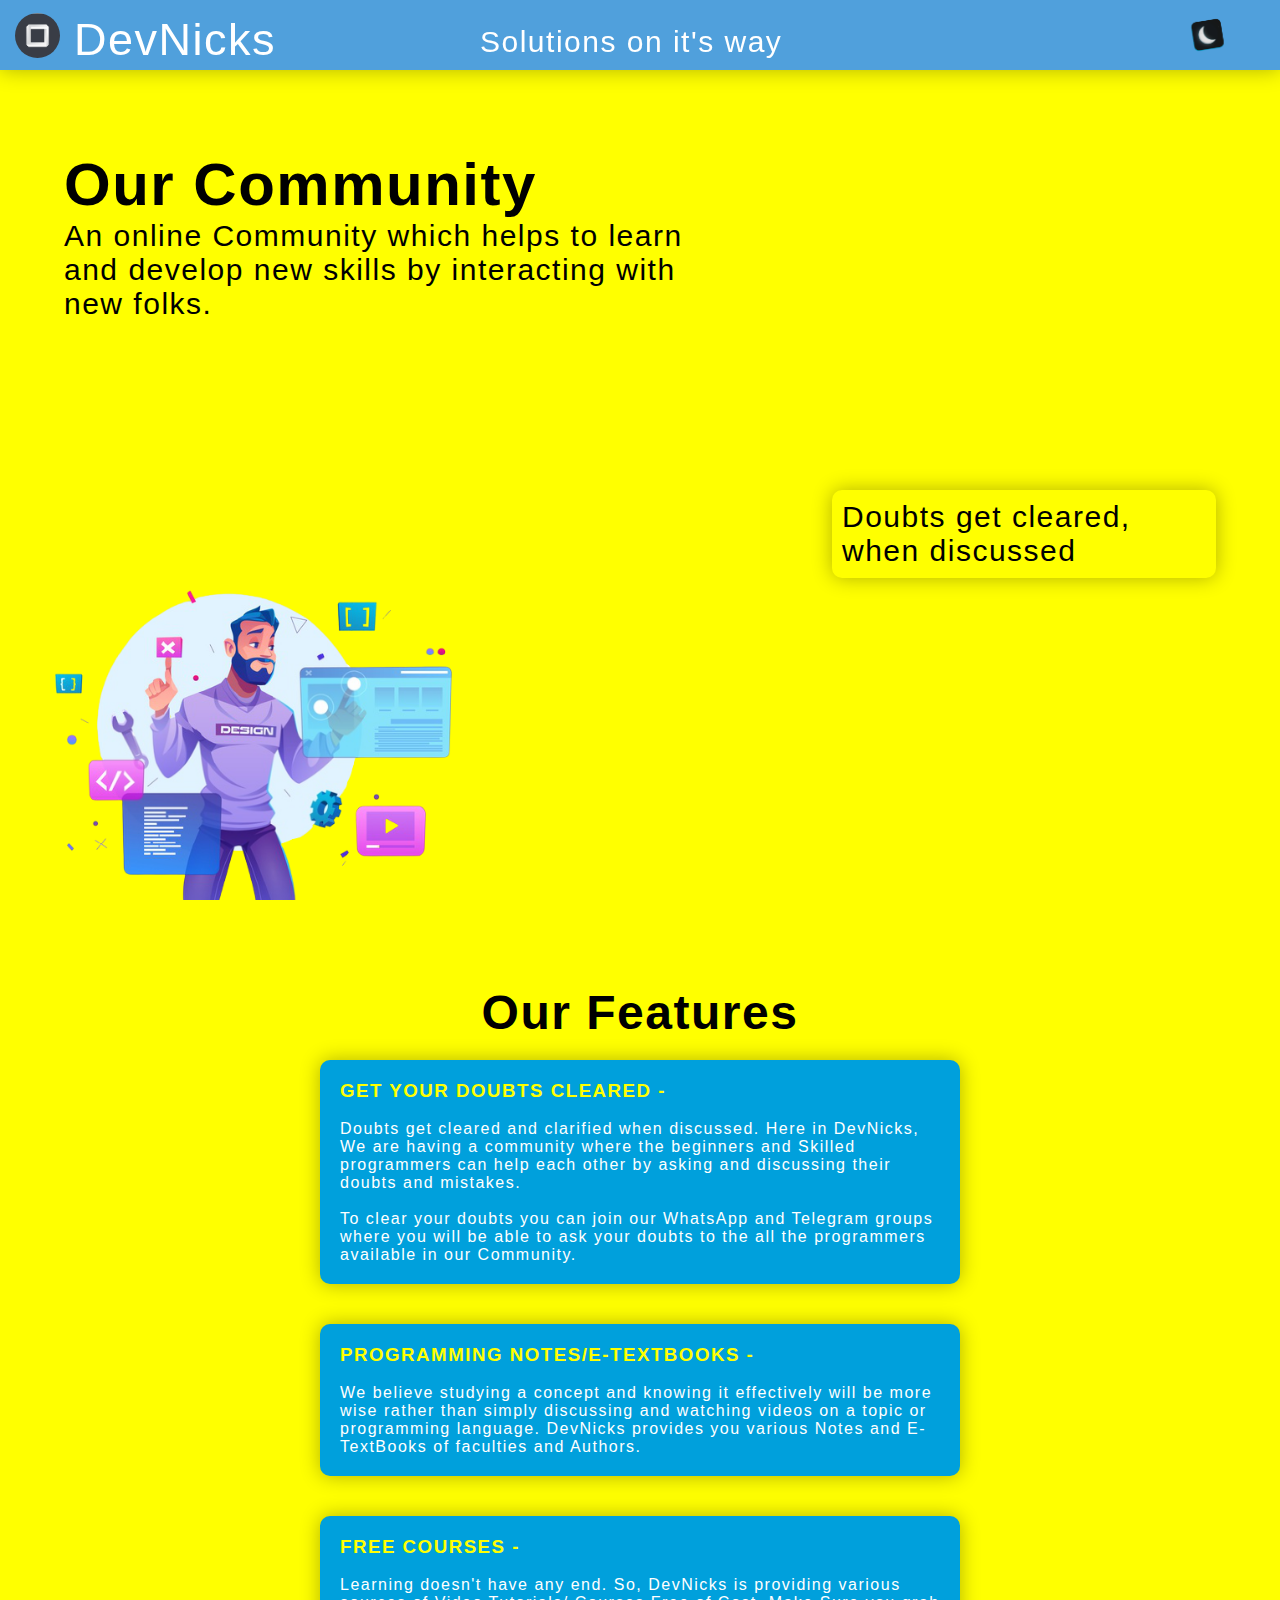
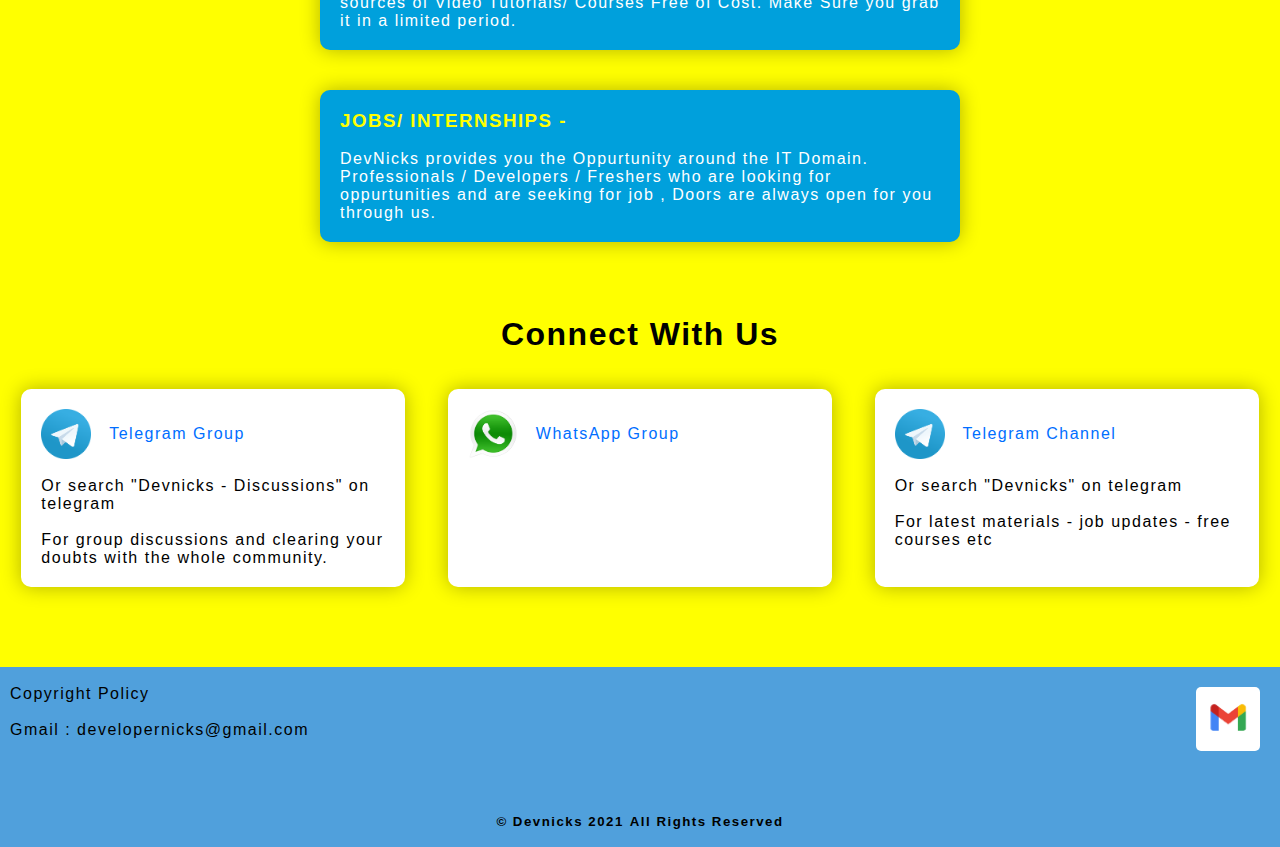
==== index.html @ c348b8a1 "first commit" ====
<!DOCTYPE html>
<html lang="en">

<head>
    <meta charset="UTF-8">
    <meta name="viewport" content="width=device-width, initial-scale=1.0">
    <link rel="stylesheet" href="devstyle.css">
    <link rel="icon" href="pictures/devnicks-logo.png" type="icon">
    <title>Devnicks</title>
</head>

<body>
    <!-- go top button -->
    <div class="gtb"><a href="#">^</a></div>
    <!-- fixed header -->
    <div class="fixed-header">
        <div class="header-text">
            <a href="#"><img src="pictures/devnicks-logo.png" alt="devnicks-logo"> &nbsp<span>DevNicks</span></a>
        </div>
        <p>Solutions on it's way</p>
        <div class="dark-theme-btn">
            <img id="theme-img" src="pictures/dark-theme-icon.png" alt="Dark Theme">
        </div>
    </div>
    <!-- header background -->
    <div class="behind-header"></div>
    <!-- t&c , copyright policy -->
    <div class="popup-info cp">
        <div class="close-pi close-pi3">
            <div class="bar close1"></div>
            <div class="bar close2"></div>
        </div>
        <div class="popup-content">
            <h2>Copyright Policy</h2><br>
            <p>
                Here in DevNicks
                we follow some of the
                most important guidelines to
                help everyone who ever visits us
            </p><br>
            <ul>
                <li>This community is only for Enthusiastic Programmers for discussions - resources 
                    & doubts.
                      </li>
              
            </ul>
        </div>
    </div>
    <!-- <div class="popup-info tc">
        <div class="close-pi close-pi4">
            <div class="bar close1"></div>
            <div class="bar close2"></div>
        </div>
        <div class="popup-content">
            <h2>Terms & Conditions</h2><br>
            <p></p>
        </div>
    </div> -->
    <!-- home -->
    <div class="home">
        <!-- text animation -->
        <div class="text-holder1">
            <h1>Our Community</h1>
            <p> An online Community which helps to learn and develop new skills by interacting with new folks.</p>
        </div>
        <!-- image comes here -->
        <img src="pictures/home-pic1.png" alt="Developer" id="pic1">
        <!-- rotating text animation -->
        <div class="rotating-text-cards">
            <div class="text-holder">
                <p id="text2">Doubts get cleared, <br> when discussed</p>
            </div>
        </div>
    </div>
    <!-- home2 -->
    <div class="home2">
        <h2 id="home2-heading">Our Features</h2>
        <div class="card">
            <h3>GET YOUR DOUBTS CLEARED - </h3><br>
            <p>Doubts get cleared and clarified when discussed. Here in DevNicks, We are having a community where the
                beginners and Skilled programmers can help each other by asking and discussing their doubts and mistakes.
            </p>
            <br>
            <p>To clear your doubts you can join our WhatsApp and Telegram groups where you will be able to ask your
                doubts to the all the programmers available in our Community.</p>
        </div>
        <div class="card">
            <h3>PROGRAMMING NOTES/E-TEXTBOOKS - </h3><br>
            <p>We believe studying a concept and knowing it effectively will be more wise rather than simply discussing
                and watching videos on a topic or programming language. DevNicks provides you various Notes and
                E-TextBooks of faculties and Authors.</p>
        </div>
        <div class="card">
            <h3>FREE COURSES - </h3><br>
            <p>Learning doesn't have any end. So, DevNicks is providing various sources of Video Tutorials/ Courses Free
                of Cost. Make Sure you grab it in a limited period.</p>
        </div>
        <div class="card">
            <h3>JOBS/ INTERNSHIPS -</h3><br>
            <p>DevNicks provides you the Oppurtunity around the IT Domain. Professionals / Developers / Freshers who are
                looking for oppurtunities and are seeking for job , Doors are always open for you through us. </p>
        </div>
    </div>

    <!-- connect us -->

    <div class="connect-us">
        <br>
        <br>
        <br>
        <h1>Connect With Us</h1>
        <br>
        <br>
        <div class="i-cont">
            <div class="conn-way">
                <div class="conn-txt">
                    <img src="pictures/telegram-logo.png">
                    <span>&nbsp</span>
                    <span>&nbsp</span>
                    <span>&nbsp</span>
                    <a href="https://t.me/devnicks_discussions" target="_blank">Telegram Group</a>
                </div>
                <br>
                <p>Or search "Devnicks - Discussions" on telegram</p>
                <br>
                <p>For group discussions and clearing your doubts with the whole community.</p>
            </div>
            <div class="conn-way">
                <div class="conn-txt">
                    <img src="pictures/whatsapp-logo.png">
                    <span>&nbsp</span>
                    <span>&nbsp</span>
                    <span>&nbsp</span>
                    <a href="https://chat.whatsapp.com/HdE4S4ByYO2B1ATIi5tz2g" target="_blank">WhatsApp Group</a>
                </div>
                <!-- <br>
                <p></p> -->
            </div>
            <div class="conn-way">
                <div class="conn-txt">
                    <img src="pictures/telegram-logo.png">
                    <span>&nbsp</span>
                    <span>&nbsp</span>
                    <span>&nbsp</span>
                    <a href="https://t.me/devnicks_official" target="_blank">Telegram Channel</a>
                </div>
                <br>
                <p>Or search "Devnicks" on telegram</p>
                <br>
                <p>For latest materials - job updates - free courses etc</p>
            </div>
        </div>
    </div>







    <!-- footer -->
    <footer>
        <div class="footer-links">
            <div class="links1">
                <br>
                <a href="#cp-btn" id="cp-btn">Copyright Policy</a>
                <br>
                <!-- <a href="#tc-btn" id="tc-btn">Terms & Conditions</a> -->
                <p style="color: black;">Gmail : developernicks@gmail.com</p>
            </div>
        </div>
        <div class="footer-text">
            <h5>&#169 Devnicks 2021</h5>
            &nbsp;
            <h5>All Rights Reserved</h5>
        </div>
        <div class="social-icons">
            <div class="icon1">
                <!-- <a href="#" title="Instagram"><img src="pictures/ig-logo.png" alt="Instagram"></a> -->
                <a href="https://mail.google.com/mail/u/1/#inbox?compose=VpCqJRzRdbNdZDkkpVlrXVrzzkHkDpDtbdbDRvZtcRbvcXCvNHhdTmWxzRtMQRCtpNNWgHQ"
                    target="_blank" title="developernicks@gmail.com"><img src="pictures/gmail-logo.png" alt="Gmail"></a>
            </div>
        </div>
        </div>
    </footer>


    <script src="devscript.js"></script>
    <script src="dark-theme.js"></script>
</body>

</html>
---- devstyle.css ----
*{
    margin: 0;
    padding: 0;
    box-sizing: border-box;
    letter-spacing: 1.5px;
    outline: none;
    font-family: Bahnschrift , -apple-system, BlinkMacSystemFont, 'Segoe UI', Roboto, Oxygen, Ubuntu, Cantarell, 'Open Sans', 'Helvetica Neue', sans-serif;
}

html{
    scroll-behavior: smooth;
}

body{
    overflow-x: hidden;
    background: yellow;
}

a{
    text-decoration: none;
    color: rgb(0, 110, 255);
    font-weight: 500;
}

a:hover{
    color: rgb(243, 49, 49);
}

li{
    transition: 0.5s ease;
}

/* go to top btn */
.gtb{
    position: fixed;
    bottom: 20px;
    right: -40px;
    background: white;
    height: 30px;
    width: 30px;
    border-radius: 50%;
    border: 2px solid black;
    background: black;
    font-size: 30px;
    text-align: center;
    transition: 0.5s ease;
    z-index: 10;
}

.gtb-a{
    right: 20px;
}

.gtb a{
    color: black;
    transform: translate(5%,5%);
    font-weight: 700;
}

.gtb:hover{
    background: white;
}

/* cross bars */
.bar{
    height: 4px;
    width: 20px;
    background: black;
    margin: 2px;
    margin-top: 4px;
    transition: 0.5s ease;
}


/* popup info tab */

.popup-info{
    width: 62vw;
    /* position: absolute; */
    position: fixed;
    background: white;
    top: 20vh;
    z-index: 200;
    right: 200vw;
    transition: 0.5s ease;
    border-radius: 10px;
    padding-top: 35px;
    padding-left: 20px;
    padding-right: 20px;
    box-shadow: 0 0 20px 0 rgba(0, 0, 0, 0.3);
}

.popup-content{
    display: flex;
    justify-content: space-around;
    align-items: center;
    padding-bottom: 35px;
    color: black;
    flex-direction: column;
}

.pcontent{
    display: flex;
    flex-direction: row;
    justify-content: space-around;
    width: 60vw;
}

.close-pi{
    cursor: pointer;
    position: absolute;
    right: 10px;
    top: 10px;
}

.close1{
    transform: rotate(45deg) translate(0,5px);
}

.close2{
    transform: rotate(-45deg) translate(0,-5px);
}

.cp-a{
    right: 20vw;
}

.cp .popup-content{
    display: flex;
    flex-direction: column;
}

.tc-a{
    right: 20vw;
}

.tc .popup-content{
    display: flex;
    flex-direction: column;
}

@media (max-width:600px){
    .cp-a{
        right: 8.5vw;
    }
    .tc-a{
        right: 8.5vw;
    }
}

@media (max-width: 600px){
    .popup-info{
        width: 80vw;
        bottom: 40vw;
    }

    .pcontent{
        width: 80vw;
    }
}

.popup-info a{
    text-align: center;
}

.popup-info img{
    height: 10vw;
}

/* header */

.fixed-header{
    position: fixed;
    width: 100%;
    height: 70px;
    display: flex;
    box-shadow: 0 0 20px 0 rgba(0, 0, 0, 0.3);
    z-index: 500;
    background: rgb(80, 160, 220);
    color: white;
    justify-content: left;
    align-items: center;
}

.fixed-header a{
    font-size: 5vh;
    color: white;
}

.dark-theme-btn {
    height: 70px;
    display: flex;
    align-items: center;
    position: absolute;
    right: 3vw;
    cursor: pointer;
    transition: 0.5s ease;
}

.dark-theme-btn img{
    height: 50px;
    transition: 0.5s ease;
}


.header-text img{
    height: 45px;
    border-radius: 50%;
}

.fixed-header li{
    list-style: none;
    margin-left: auto;
    margin-right: 2vw;
}


.header-text{
    display: flex;
    align-items: center;
    margin-left: 15px;
}

.fixed-header p{
    transform: translateY(20%);
    position: absolute;
    font-size: 30px;
    width: 350px;
    right: calc(50vw - 190px);
}

.header-text a{
    display: flex;
    align-items: center;
    font-size: 45px;
}

.header-text a span{
    transform: translateY(5px);
}

@media (max-width: 920px) {
    .fixed-header p{
        display: none;
    }
}


@media (max-width: 600px) {
.header-text a{
    font-size: 35px;
}


}

.behind-header{
    height: 70px;
    width: 100%;
}

/* home */


.home{
    height: calc(100vh - 60px);
    display: flex;
    align-items: center;
    background: transparent;
    font-size: 30px;
}

@media(max-width: 800px){
    .home{
        font-size: 20px;
    }
}

#pic1{
    width: 40vw;
    position: absolute;
    z-index: 0;
    bottom: 0;
    z-index: 6;
}

@media (max-width: 600px){
    #pic1{
        width: 80vw;
        bottom: 30vw;
    }
}


/* some text animation */

.text-holder1{
    /* position: absolute; */
    margin-bottom: 0;
    margin-left: 5vw;
    opacity: 0;
    transition: 1s ease;
    z-index: 5;
}

.text-holder1 p{
    width: 50vw;
}

.text-holder1a{
    /* position: absolute; */
    z-index: 5;
    opacity: 1;
    margin-left: 5vw;
    margin-bottom: calc(70vh - 120px);
}

/* rotating text animation */

#text2{
    box-shadow: 0 0 20px 0 rgba(0, 0, 0, 0.3);
    border-radius: 10px;
    padding: 10px;
}


.text-holder{
    width: 30vw;
    position: absolute;
    transition: 0.5s ease;
    right: 5vw;
}

.text-holder2{
    transform: translateY(50px);
    opacity: 0;
}

/* all media queries are done below this point */

@media (max-width: 600px){

/* home */
    
    .home{
        display: flex;
        flex-direction: column;
        align-items: center;
        justify-content: center;
    }


.text-holder1{
    left: auto;
    right: auto;
}

.text-holder1a{
    left: auto;
    right: auto;
}

.text-holder{
    bottom: 2vw;
    width: 80vw;
}

}



/* home 2 */

#home2-heading{
    font-size: 3rem;
}

.home2{
    /* height: 100vh; */
    display: flex;
    flex-direction: column;
    align-items: center;
    padding-top: 75px;
}

.home2 .card{
    width: 50vw;
    text-align: left;
    padding: 20px;
    box-shadow: 0 0 20px 0 rgba(0, 0, 0, 0.3);
    border-radius: 10px;
    margin: 20px;
    background: rgb(0, 160, 220);
    color: yellow;
}

.card p{
    color: white;
    font-weight: 450;
}

@media (max-width: 600px){
    .home2 .card {
        width: 80vw;
    }
}

/* connect us */

.connect-us{
    text-align: center;
}

.i-cont{
    display: flex;
    justify-content: space-around;
    width: 100vw;
    text-align: left;
}

.i-cont p{
    /* width: 20vw; */
    color: black;
}

.conn-way{
    padding: 20px;
    background: white;
    box-shadow: 0 0 20px 0 rgba(0, 0, 0, 0.3);
    border-radius: 10px;
    width: 30vw;
    cursor: pointer;
}

.conn-way img{
    width: 50px;
    height: 50px;
}

.conn-txt{
    display: flex;
    align-items: center;
}

@media (max-width: 600px){
.i-cont{
    flex-direction: column;
    align-items: center;
}

    .conn-way{
        margin: 20px;
        width: 70vw;
    }
}




/* footer */

footer{
    height: calc(40px * 4.5);
    width: 100%;
    background: rgb(80, 160, 220);
    margin-top: 80px;
    display: flex;
    /* justify-content: space-around; */
    /* align-items: center;  */
    flex-direction: column;
    bottom: 0;
}

.footer-links{
    display: flex;
}

.links1{
    margin-left: 10px;
    display: flex;
    flex-direction: column;
    width: 50vw;
}

.footer-text{
    display: flex;
    flex-direction: row;
    justify-content: center;
    margin-bottom: 15px;
    margin-top: auto;
    color: black;
}

footer a{
    color: black;
}

footer a:hover{
    color: black;
}

.cp-a{
    right: 20vw;
}

.cp .popup-content{
    /* right: 20vw; */
    display: flex;
    flex-direction: column;
}

.tc-a{
    right: 20vw;
}

.tc .popup-content{
    /* right: 20vw; */
    display: flex;
    flex-direction: column;
}

@media (max-width:600px){
    .cp-a{
        right: 8.5vw;
    }
    .tc-a{
        right: 8.5vw;
    }
}

.social-icons{
    position: absolute;
    display: flex;
    flex-direction: column;
    right: 0;
    margin-top: 10px;
}
.social-icons a{
    margin: 10px;
}




.social-icons .icon1{
    margin: 10px;
}

.icon1 img{
    background: white;
    border-radius: 5px;
    padding: 2px;
    height: 5vw;
    width: 5vw;
}

@media (max-width:900px){
    .social-icons img{
        height: 10vw;
        width: 10vw;
    } 
}

/* theme settings */
.dark-mode{
    background: rgb(45, 30, 30);
    color: white;
}

.theme-button{
    transform: rotate(180deg);
}
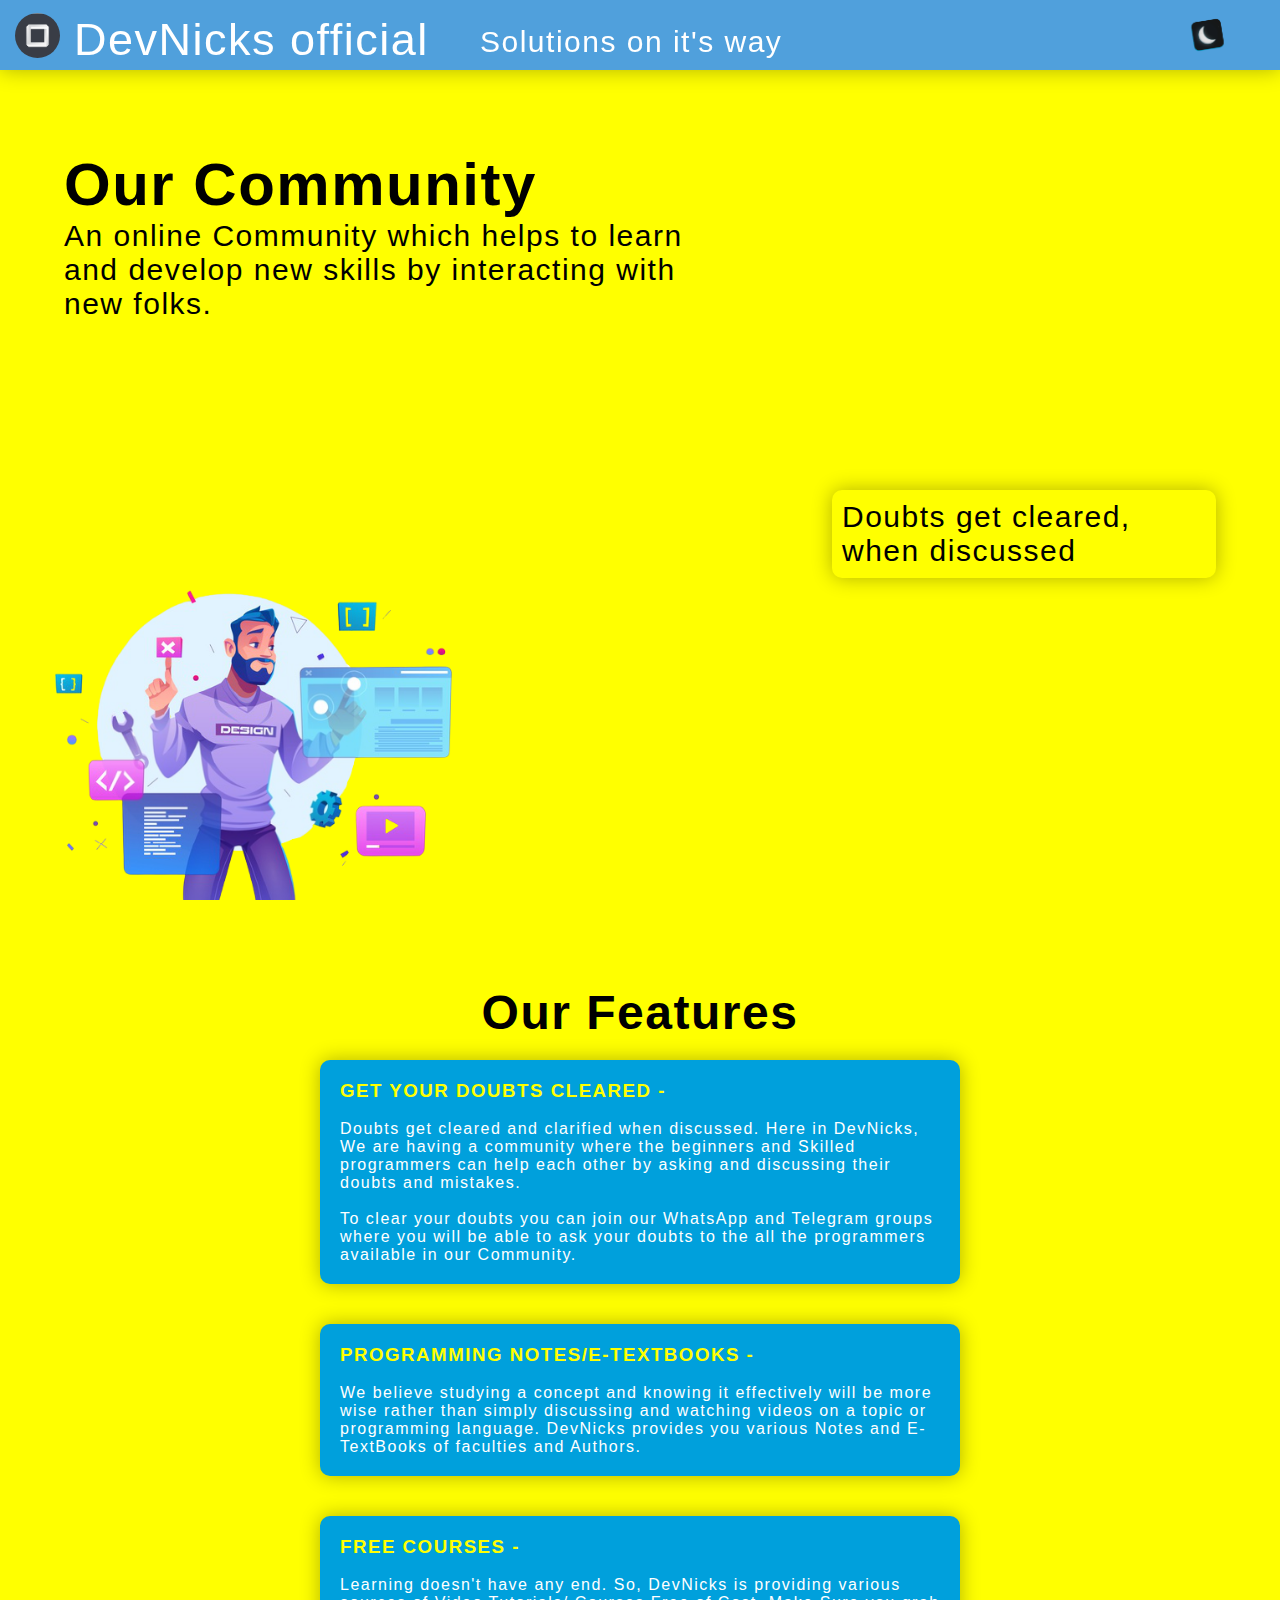
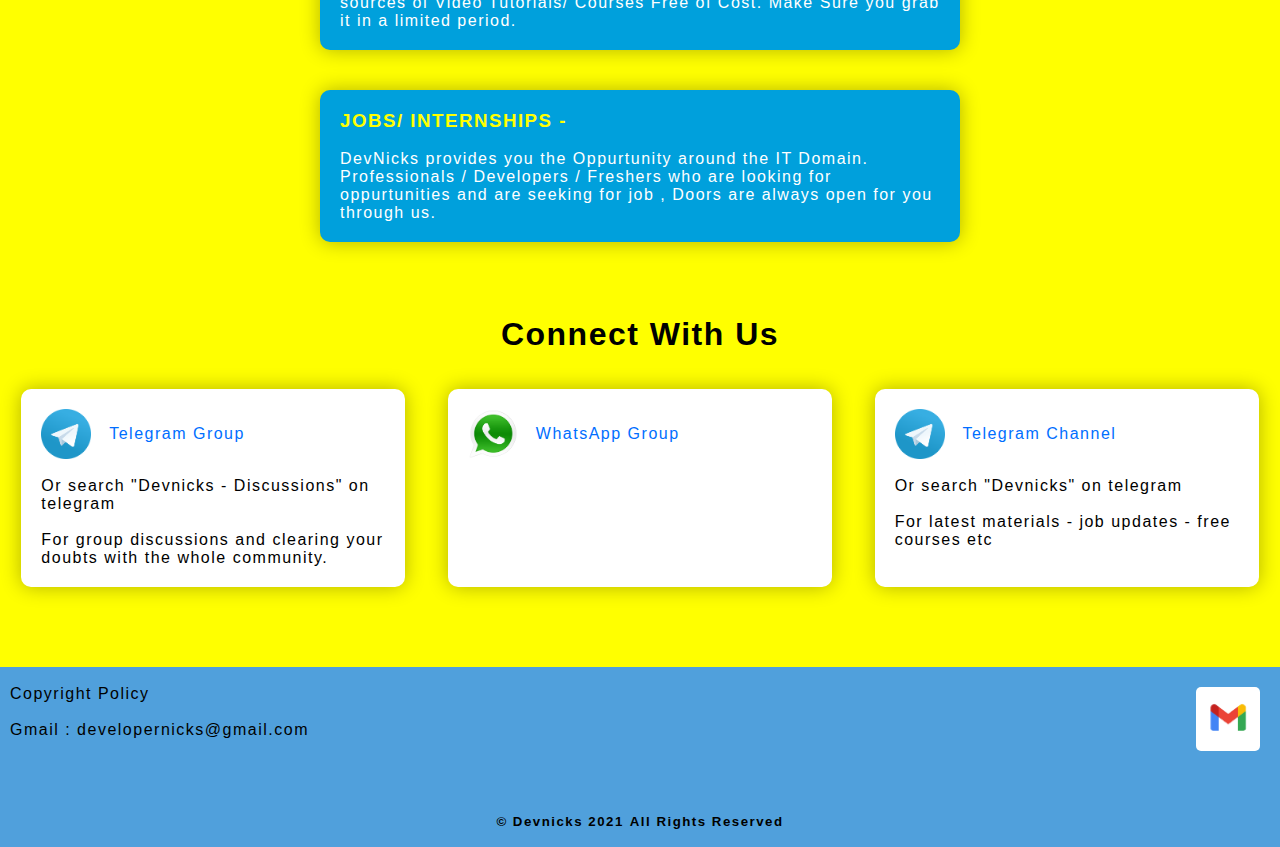
==== commit 0359d3a7: "Update index.html" ====
--- a/index.html
+++ b/index.html
@@ -15,7 +15,7 @@
     <!-- fixed header -->
     <div class="fixed-header">
         <div class="header-text">
-            <a href="#"><img src="pictures/devnicks-logo.png" alt="devnicks-logo"> &nbsp<span>DevNicks</span></a>
+            <a href="#"><img src="pictures/devnicks-logo.png" alt="devnicks-logo"> &nbsp<span>DevNicks official</span></a>
         </div>
         <p>Solutions on it's way</p>
         <div class="dark-theme-btn">
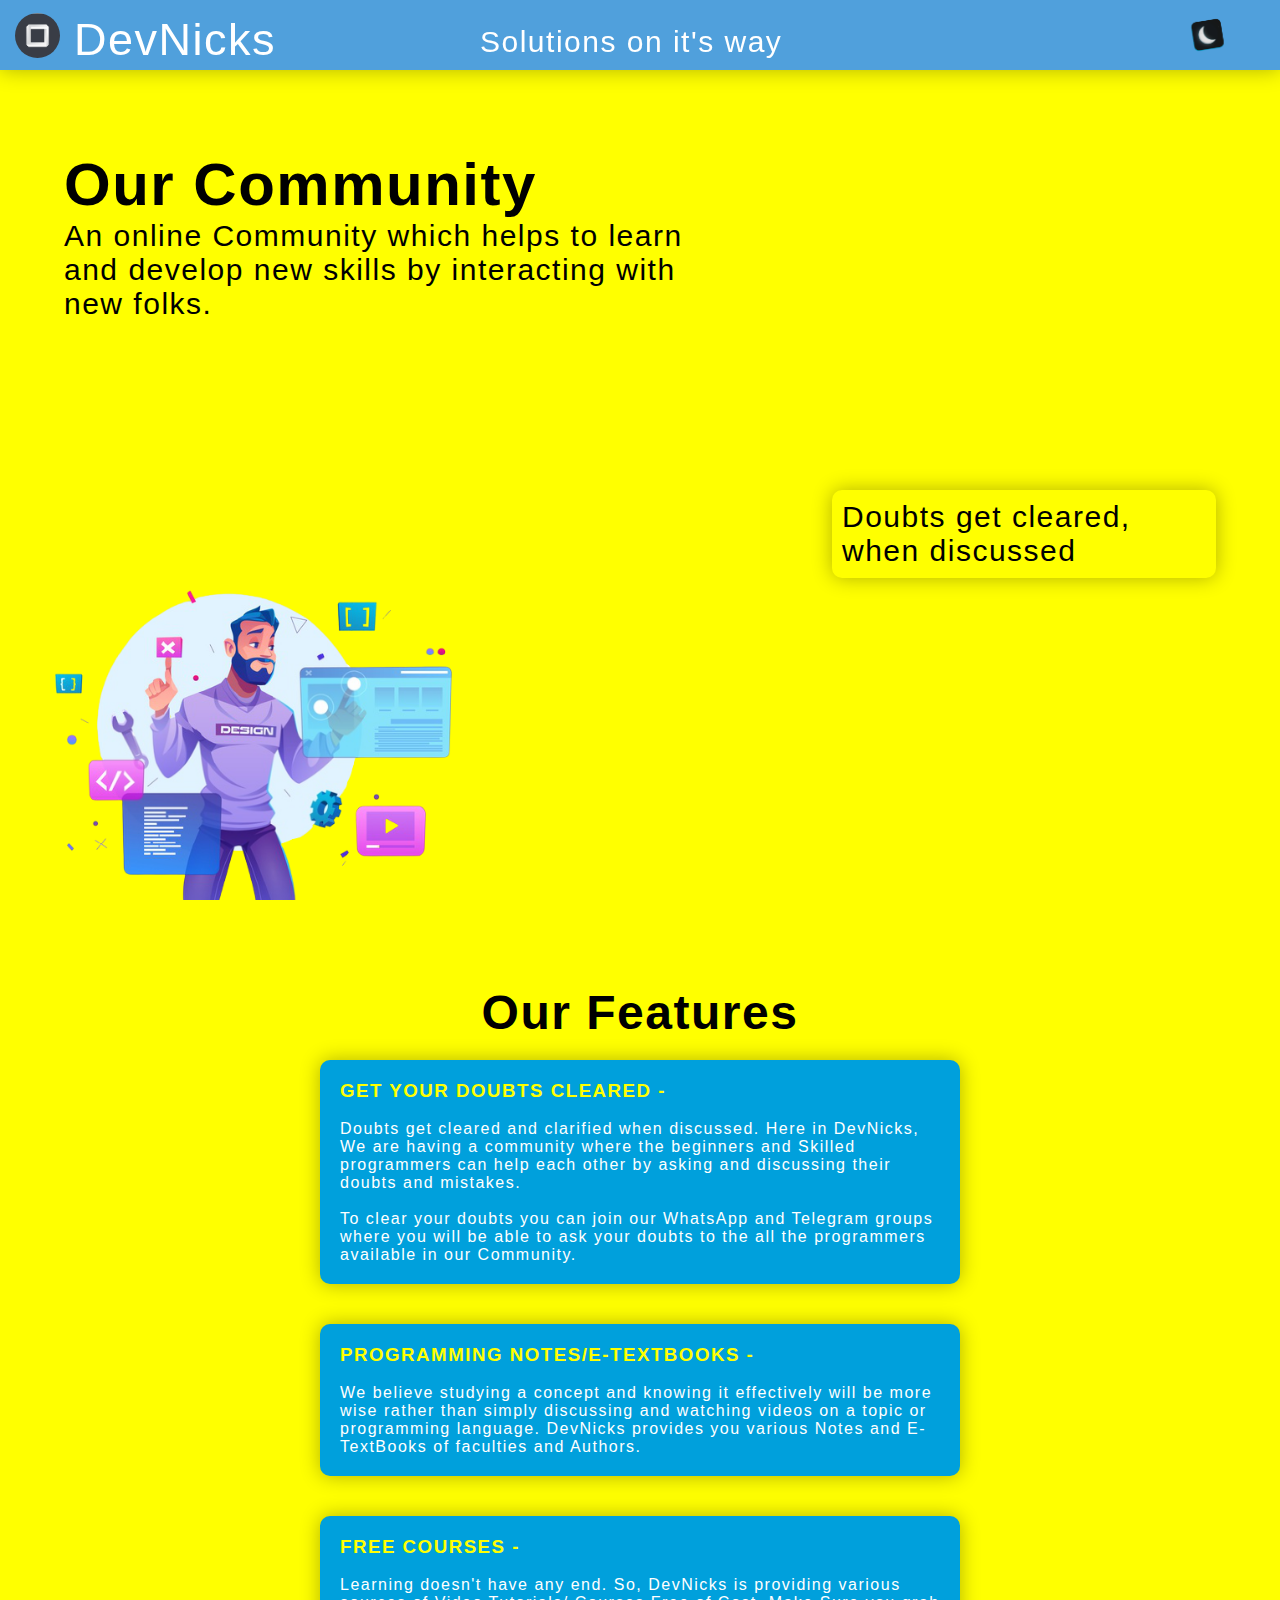
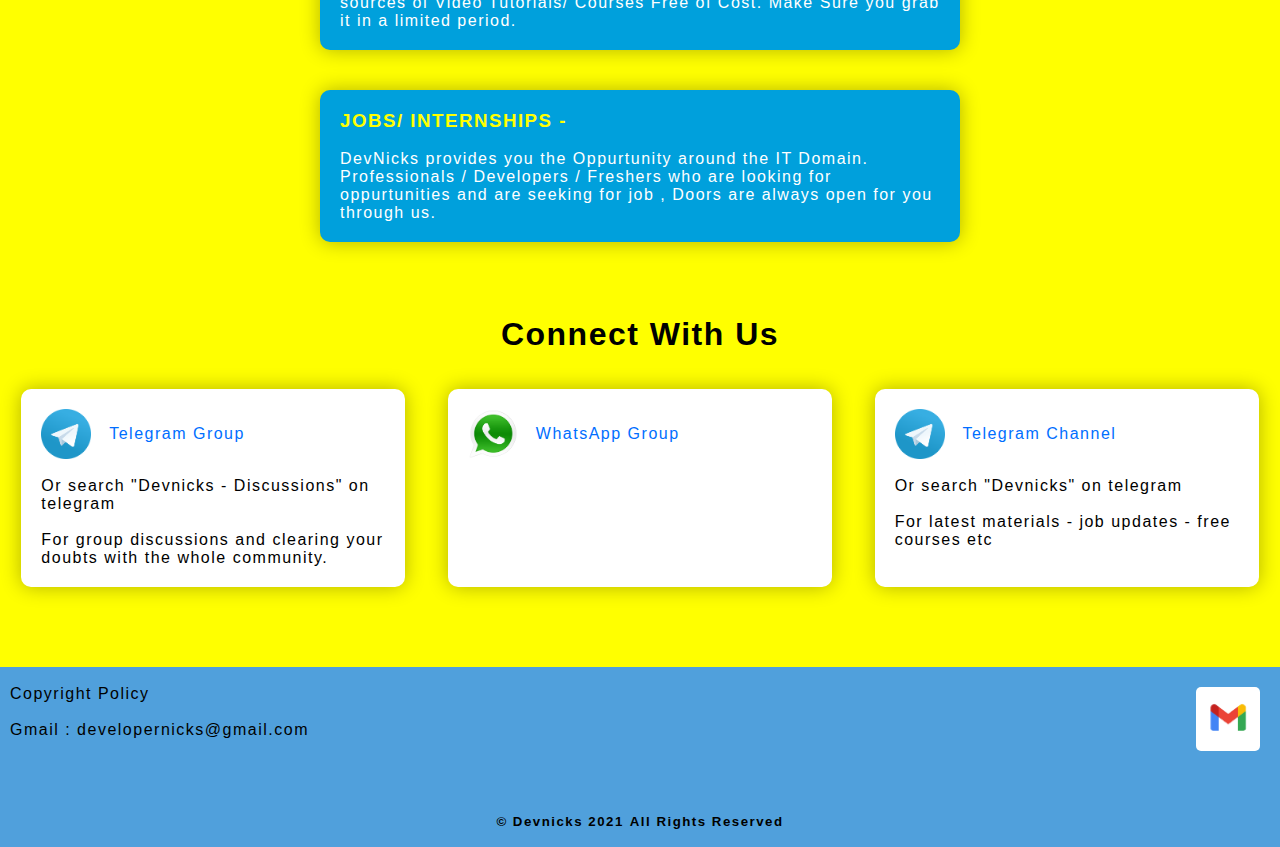
==== commit c0acae4c: "Update index.html" ====
--- a/index.html
+++ b/index.html
@@ -15,7 +15,7 @@
     <!-- fixed header -->
     <div class="fixed-header">
         <div class="header-text">
-            <a href="#"><img src="pictures/devnicks-logo.png" alt="devnicks-logo"> &nbsp<span>DevNicks official</span></a>
+            <a href="#"><img src="pictures/devnicks-logo.png" alt="devnicks-logo"> &nbsp<span>DevNicks</span></a>
         </div>
         <p>Solutions on it's way</p>
         <div class="dark-theme-btn">
